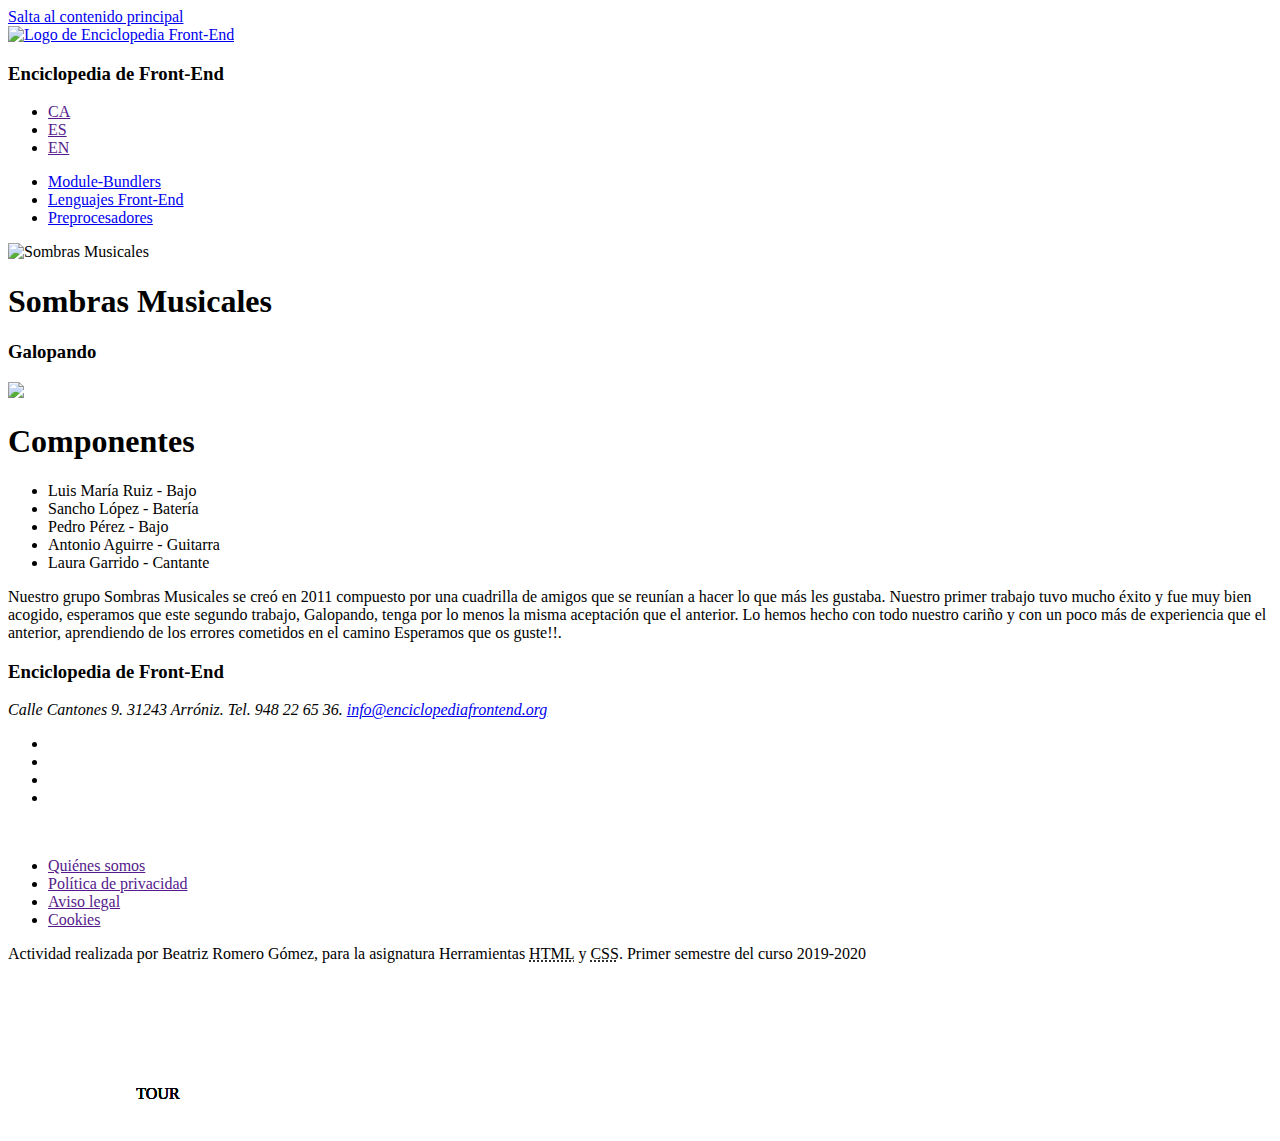
==== index.html @ 87d741da "Tarea DIW7" ====
<!DOCTYPE html>
<html lang="es">

<head>
    <meta charset="utf-8" />
    <meta http-equiv="X-UA-Compatible" content="IE=edge">
    <link rel="icon" type="image/png" href="img/logo_16.png" sizes="16x16">

    <link rel="icon" type="image/png" href="img/logo_32.png" sizes="32x32">

    <link rel="icon" type="image/png" href="img/logo_64.png" sizes="64x64">
    <title>Enciclopedía Front-End</title>
    <meta name="viewport" content="width=device-width, initial-scale=1">

    <link rel="stylesheet" href="https://use.fontawesome.com/releases/v5.5.0/css/all.css"
        integrity="sha384-B4dIYHKNBt8Bc12p+WXckhzcICo0wtJAoU8YZTY5qE0Id1GSseTk6S+L3BlXeVIU" crossorigin="anonymous">    
	<link rel="stylesheet" type="text/css" media="screen" href="css/estilosportada.css" />

</head>

<body>
    <a class="sr" href="#main">Salta al contenido principal</a>

    <header>
        <div class="top">

            <a href="index.html"><img src="img/logo.png" alt="Logo de Enciclopedia Front-End" title="Logo de Enciclopedia Front-End" /></a>
            <h3>Enciclopedia de Front-End</h3>
            <ul>
                <li><a href="">CA</a></li>
                <li><a href="" class="current">ES</a></li>
                <li><a href="">EN</a></li>
            </ul>
        </div>
        <nav>
            <ul>
                <li><a href="module-bounders.html">Module-Bundlers</a></li>
                <li><a href="lenguajes.html">Lenguajes Front-End</a></li>
                <li><a href="preprocesadores.html">Preprocesadores</a></li>
            </ul>
        </nav>
    </header>

   <main>        
		<div class="grid">
            <div class="item1">                
                <!-- imagen que cambiará dependiendo de la resolución de la pantalla -->
				<picture>
					<source srcset="img/GRUPO-DE-MUSICA-big.jpg" media="(min-width: 1024px)" class="ajustada">
					<source srcset="img/GRUPO-DE-MUSICA-medium.jpg" media="(min-width: 640px) and (max-width: 1023px)" class="ajustada">
					<source srcset="img/GRUPO-DE-MUSICA-small.jpg" media="(max-width: 639px)" class="ajustada">
					<img src="img/GRUPO-DE-MUSICA-big.jpg" alt="Sombras Musicales" class="ajustada">
				</picture> 
            </div>
            <div class="item2">
                <h1>Sombras Musicales</h1>
                <h3>Galopando</h3>
            </div>
            <div class="item3">
                <img src="img/Tarea1.gif" />
            </div>
            <div class="item4">
                <h1>Componentes</h1>
                <ul>
                    <li>Luis María Ruiz - Bajo</li>
                    <li>Sancho López - Batería</li>
                    <li>Pedro Pérez - Bajo</li>
                    <li>Antonio Aguirre - Guitarra</li>
                    <li>Laura Garrido - Cantante</li>
                </ul>
            </div>
            <div class="item5">
                <p>Nuestro grupo Sombras Musicales se creó en 2011 compuesto por una cuadrilla de amigos que se reunían a hacer lo que más les gustaba.
                Nuestro primer trabajo tuvo mucho éxito y fue muy bien acogido, esperamos que este segundo trabajo, Galopando, 
                tenga por lo menos la misma aceptación que el anterior. Lo hemos hecho con todo nuestro cariño y con un poco más de experiencia 
                que el anterior, aprendiendo de los errores cometidos en el camino Esperamos que os guste!!.</p>
            </div>
            <div class="item6">
                <h3>Enciclopedia de Front-End</h3>
                <address lang="es">Calle Cantones 9. 31243 Arróniz. Tel. 948 22 65 36. <a href="mailto:info@enciclopedia.org">info@enciclopediafrontend.org</a></address>
                <ul id="lredes">
                    <li><a href=""><span class="fab fa-twitter"></span></a></li>
                    <li><a href=""><span class="fab fa-facebook-f"></span></a></li>
                    <li><a href=""><span class="fab fa-instagram"></span></a></li>
                    <li><a href=""><span class="fab fa-youtube"></span></a></li>
                </ul>
                <br>
                <ul>
                    <li><a href="">Quiénes somos</a></li>
                    <li><a href="">Política de privacidad</a></li>
                    <li><a href="">Aviso legal</a></li>
                    <li><a href="" lang="en">Cookies</a></li>
                </ul>
                <div id="actividad">
                    <p>Actividad realizada por Beatriz Romero Gómez, para la asignatura Herramientas
                    <abbr title="HyperText Markup Language" lang="en"> HTML</abbr>
                    y 
                    <abbr title="Cascading Style Sheets" lang="en">CSS</abbr>. 
                    Primer semestre del curso 2019-2020</p>
                </div>                
            </div>
            <div class="item7">
                <!--<div><a href="#">TOUR</a></div>-->
                <svg>
                    <symbol id="s-text">
                        <text text-anchor="middle" x="50%" y="80%">TOUR</text>
                    </symbol>                
                    <g class = "g-ants">
                        <use xlink:href="#s-text" class="text-copy"></use>
                        <use xlink:href="#s-text" class="text-copy"></use>
                        <use xlink:href="#s-text" class="text-copy"></use>
                        <use xlink:href="#s-text" class="text-copy"></use>
                        <use xlink:href="#s-text" class="text-copy"></use>
                    </g>
                </svg>
            </div>  
		</div>
	</main>    
    <footer></footer>
</body>

</html>
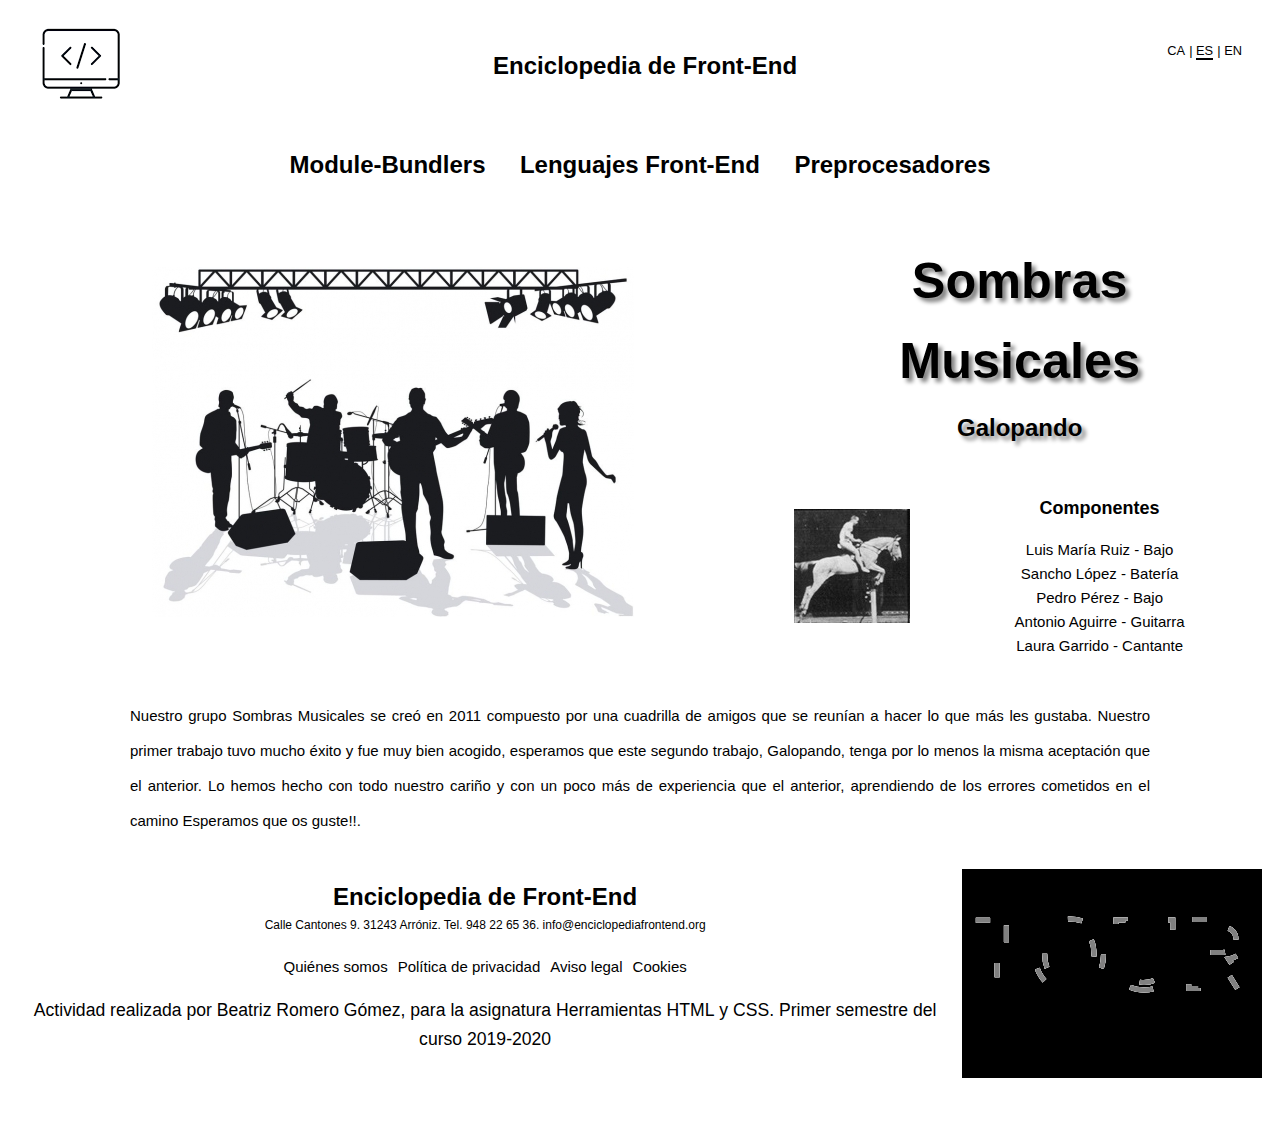
==== commit 9b0f1624: "Add files via upload" ====
--- a/index.html
+++ b/index.html
@@ -23,7 +23,6 @@
 
     <header>
         <div class="top">
-
             <a href="index.html"><img src="img/logo.png" alt="Logo de Enciclopedia Front-End" title="Logo de Enciclopedia Front-End" /></a>
             <h3>Enciclopedia de Front-End</h3>
             <ul>
@@ -57,10 +56,10 @@
                 <h3>Galopando</h3>
             </div>
             <div class="item3">
-                <img src="img/Tarea1.gif" />
+                <img src="img/Tarea1.gif" alt="animación de caballo galopando" />
             </div>
             <div class="item4">
-                <h1>Componentes</h1>
+                <h2>Componentes</h2>
                 <ul>
                     <li>Luis María Ruiz - Bajo</li>
                     <li>Sancho López - Batería</li>
@@ -79,10 +78,10 @@
                 <h3>Enciclopedia de Front-End</h3>
                 <address lang="es">Calle Cantones 9. 31243 Arróniz. Tel. 948 22 65 36. <a href="mailto:info@enciclopedia.org">info@enciclopediafrontend.org</a></address>
                 <ul id="lredes">
-                    <li><a href=""><span class="fab fa-twitter"></span></a></li>
-                    <li><a href=""><span class="fab fa-facebook-f"></span></a></li>
-                    <li><a href=""><span class="fab fa-instagram"></span></a></li>
-                    <li><a href=""><span class="fab fa-youtube"></span></a></li>
+                    <li><a href="#" title="enlace a twitter"><span class="fab fa-twitter"></span></a></li>
+                    <li><a href="#" title="enlace a facebook"><span class="fab fa-facebook-f"></span></a></li>
+                    <li><a href="#" title="enlace a instagram"><span class="fab fa-instagram"></span></a></li>
+                    <li><a href="#" title="enlace a youtube"><span class="fab fa-youtube"></span></a></li>
                 </ul>
                 <br>
                 <ul>
--- a/css/estilosportada.css
+++ b/css/estilosportada.css
@@ -0,0 +1,446 @@
+* {    
+	padding: 0;
+	box-sizing: border-box;
+}
+
+body {
+	font: 400 16px/1.6 'Libre Franklin', sans-serif;
+	color: #000;
+}
+
+h3 {
+	font-size: 1.5rem;
+}
+
+p {
+	font-size: 1.1rem;
+	margin-bottom: 1rem;
+}
+
+a {
+	color:rgba(0, 0, 0, 1);
+	text-decoration: none;
+}
+
+a:hover {
+	color: rgba(213, 25, 25,1);
+}
+
+address {
+	font-style: normal;
+}
+
+abbr {
+	text-decoration: none;
+}
+
+/*Clase para los lectores de pantalla*/
+
+.sr {
+	position:absolute;
+	height:1px;    
+	width:1px;    
+	overflow:hidden;    
+	clip:rect(1px, 1px, 1px, 1px);
+}
+
+/****************************
+Contenedores
+*****************************/
+
+main {
+	width: 100%;
+}
+
+header {
+	width: 100%;
+}
+
+footer {	
+	padding-top: 15px;
+	padding-bottom: 15px;    
+	/*background-color: #000;*/
+	color: #fff;
+	text-align: center;	
+}
+
+.background {
+	background-color: rgba(136, 136, 136, 1);
+}
+
+.container {
+	margin-right: auto;
+	margin-left: auto;
+	padding-right: 15px;
+	padding-left: 15px;
+	width: 100%;
+}
+	
+@media (min-width: 576px) {
+	.container {
+		max-width: 540px;
+	}
+}
+	
+@media (min-width: 768px) {
+	.container {
+		max-width: 720px;
+	}
+}
+	
+@media (min-width: 992px) {
+	.container {
+		max-width: 960px;
+	}
+}
+	
+@media (min-width: 1200px) {
+	.container {
+		max-width: 1140px;
+	}
+}
+
+/**********************************
+Menús de navegació y logo
+***********************************/
+
+/*Menú de navegació principal, menú idiomas,logo, titulo */
+
+nav {
+	text-align: center;
+	font-weight: 600;
+	margin-bottom: 30px;
+}
+
+nav ul {
+	list-style: none;
+	font-size: 1rem;
+}
+
+div.top {
+	display: flex;
+	flex-direction: column-reverse;
+	justify-content: space-between;
+	align-items: center;
+	padding: 15px 30px;
+	text-align: center;
+}
+
+div.top h3:hover {
+	color: rgb(250, 250, 250);
+	transition-duration: 2s;
+}
+
+div.top img {
+	max-width: 100%;	
+}
+
+div.top ul {
+	list-style: none;
+	margin-bottom: 15px;
+}
+
+div.top ul li {
+	display: inline-block;
+	font-size: 0.8rem;
+}
+
+div.top ul li::before {
+	content: " | "; 
+}
+
+div.top ul li:first-child::before {
+	content: ""; 
+}
+
+a.current {
+	border-bottom: 2px solid #000;
+}
+
+@media (min-width: 768px) {
+	nav ul li {
+		display: inline-block;
+		padding-left: 15px;
+		padding-right: 15px;
+		font-size: 1.5rem;
+		font-weight: 700;
+	}
+	nav ul li:first-child {
+		padding-left: 0;
+	}
+	nav ul li:last-child {
+		padding-right: 0;
+	} 
+	div.top {
+		flex-direction: row;
+		align-items: flex-start;
+	}	
+}
+
+a img:hover {
+	filter: grayscale(100%);
+}
+
+p.intro {
+	font-size: 1.3rem;
+	padding: 15px;
+	border-top: 2px solid rgb(213,25,25);
+	border-bottom: 2px solid rgb(213,25,25);
+}
+
+@media (min-width: 42em) and (min-height: 27em) 
+{
+	/****************************
+	CSS del Grid
+	*****************************/		
+	@supports (display:grid) {
+		.grid{
+			display: grid;
+			grid-template-columns: 5fr 1fr 0.1fr 2fr;
+			grid-template-rows: auto;
+			grid-gap: 10px;
+			/*background-color: #2196F3;*/
+			padding: 10px;	
+			height: 100%;
+		}	
+	}
+	
+	/* si el navegador NO soporta display: grid */
+	@supports not (display: grid) {
+	/* entonces aplica estas reglas: */
+		.grid {
+			display: table;
+			padding: 10px;	
+			height: 100%;
+		}
+	}
+
+	.grid > div {
+		/*background-color: rgba(255, 255, 255, 0.8);*/
+		text-align: center;
+		padding: 9px 0;
+		font-size: 12px;
+	} 
+
+	.item1 {
+		align-self: center;
+		align-items: center;
+		grid-row: 1/3;
+	}
+
+	.item2 {		
+		grid-column: 2/5;
+		align-items: center;
+	}
+	
+	.item2 h1{	
+		font-size: calc(1em + 3vw);
+		margin: 0.15em;
+		text-shadow: 4px 4px 4px gray;
+	}
+	
+	.item2 h3{	    
+		margin: 0.15em;
+		text-shadow: 4px 4px 4px gray;
+	}
+
+	.item3{	    
+		align-self: center;	
+	}
+
+	.item4 {
+		grid-column: 3/5;
+	}
+
+	.item4 h1{
+		margin: auto;
+	}
+
+	.item4 ul{
+		margin: auto;
+	}
+
+	.item5 {
+		grid-column: 1/5;			
+		margin: 1em;			
+	}
+
+	.item5 p{
+		font-size: 15px!important;
+		line-height: 35px;			
+		margin:0px 100px 0px 100px;
+		text-align: justify;
+	}
+
+	.item6 {
+		grid-column: 1/4;
+	}
+
+	.item6 h3
+	{
+		padding: 0px;	
+		margin-top: 0px;
+		margin-bottom: 0px;	
+	}
+
+	.item6 ul
+	{		
+		display: inline-flex;
+		margin-top: 0px;
+		margin-bottom: 0px;
+		column-gap: 10px;	
+	}
+
+	.item7{
+		padding: 0px!important;
+		height: 100%;
+		background-color: black;
+	}
+
+	.item7 div{
+		height: inherit;
+		display: flex;
+		align-items: center;
+		justify-content: center;
+		/*font-size: 84px;
+		color: white;*/
+		background-color: black;
+		text-shadow: 4px 4px 4px grey;
+	}
+
+	ul{
+		list-style-type:  none;
+		font-size: 15px;
+	}
+}
+
+svg {
+    display: block;
+    font: 100px 'Libre Franklin', sans-serif;
+    width: 100%;
+}
+
+.text-copy {
+    fill: none;
+    stroke: white;
+    stroke-dasharray: 6% 29%;
+    stroke-width: 5px;
+    stroke-dashoffset: 0%;
+    animation: stroke-offset 5.5s infinite linear;
+}
+
+.text-copy:nth-child(1){
+	stroke: #242424;
+	animation-delay: -1;
+}
+
+.text-copy:nth-child(2){
+	stroke: #504e4f;
+	animation-delay: -2s;
+}
+
+.text-copy:nth-child(3){
+	stroke: white;
+	animation-delay: -3s;
+}
+
+.text-copy:nth-child(4){
+	stroke: white;
+	animation-delay: -4s;
+}
+
+.text-copy:nth-child(5){
+	stroke: gray;
+	animation-delay: -5s;
+}
+
+@keyframes stroke-offset{
+	100% {stroke-dashoffset: -35%;}
+}
+
+@media (max-width: 576px) {
+	.item1, .item2, .item3, .item4, .item5, .item6, .item7 {
+		text-align: center;
+	}
+
+	svg {		
+		font: 50px 'Libre Franklin', sans-serif;		
+	}	
+
+}
+
+  
+@media (max-width: 768px) {
+	
+	.item1, .item2, .item3, .item4, .item5, .item6, .item7 {
+		text-align: center;
+	}
+
+	#lredes{
+		list-style-type:  none;
+		display: inline-flex;
+		padding-left: 10px;
+	}
+	#lredes li{	
+		padding-left: 10px;
+		padding-right: 10px;
+	}
+
+	.item5{
+		margin-top: 1rem;
+	}
+
+	.item5 p{
+		font-size: 15px!important;
+		line-height: 25px;
+		margin:0px 20px 0px 20px;
+		text-align: justify;
+	}
+
+	.item7{
+		padding: 0px!important;
+		height: 100%;
+		background-color: black;
+	}
+
+	.item7 div{
+		height: inherit;
+		display: flex;
+		align-items: center;
+		justify-content: center;
+		font-size: 44px;
+		color: white;
+		background-color: black;
+		text-shadow: 4px 4px 4px grey;
+	}
+
+	#actividad p{
+		font-size: 0.9em;
+	}
+
+	svg {		
+		font: 50px 'Libre Franklin', sans-serif;		
+	}
+
+	svg text{
+		transform: translateY(-30px);
+	}
+}
+  
+@media (max-width: 992px) {
+	svg {		
+		font: 50px 'Libre Franklin', sans-serif;		
+	}
+	svg text{
+		transform: translateY(-30px);
+	}
+}
+  
+@media (max-width: 1200px) {
+	svg {		
+		font: 50px 'Libre Franklin', sans-serif;		
+	}
+	svg text{
+		transform: translateY(-10px);
+	}
+}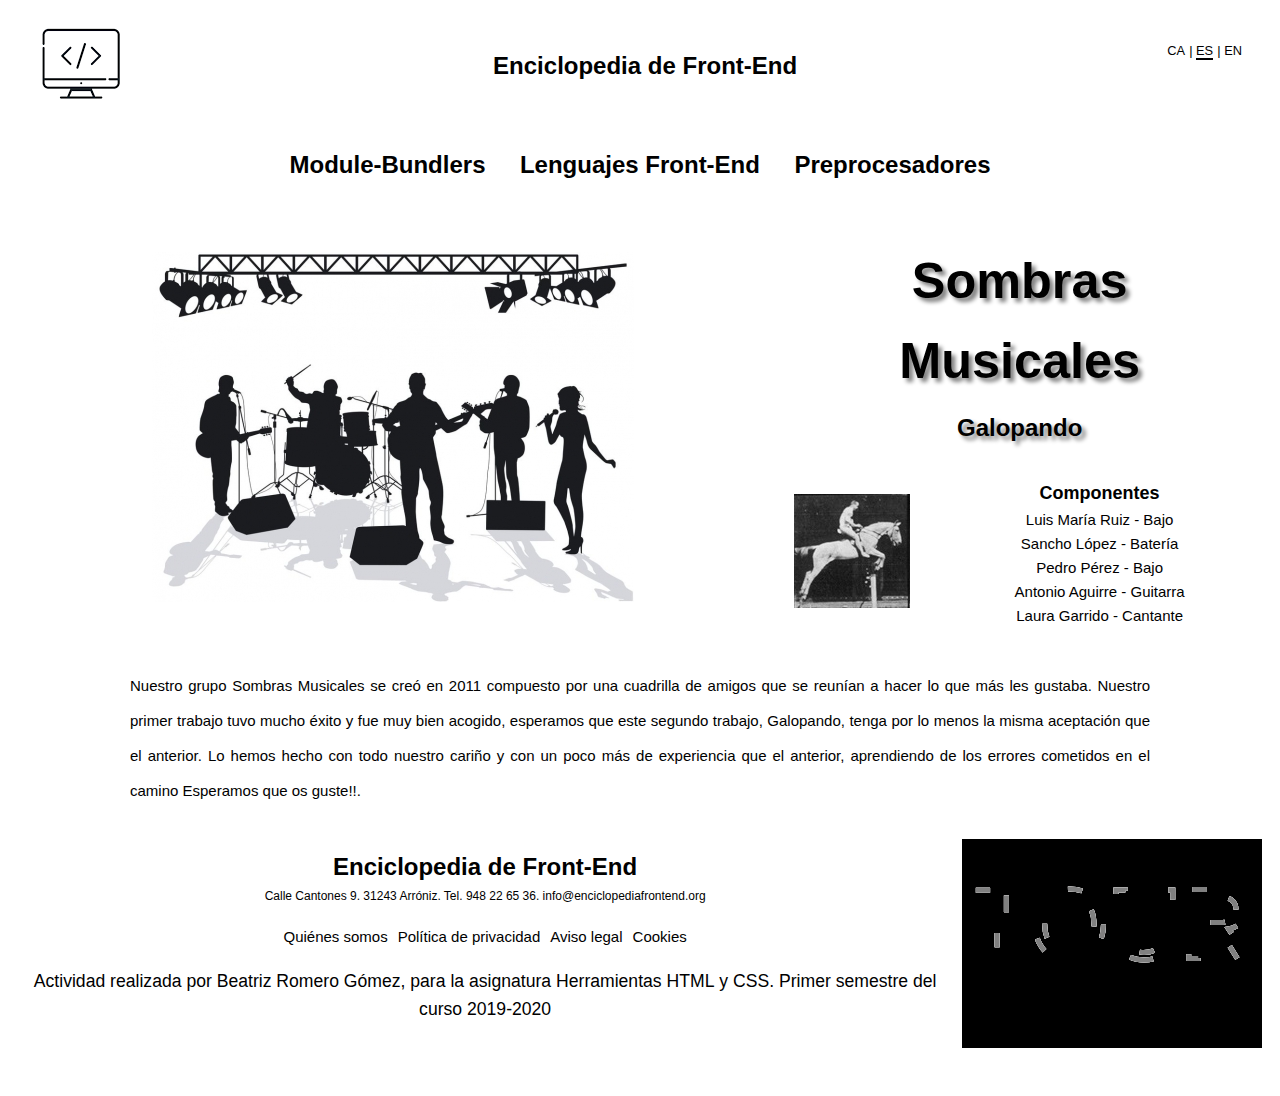
==== commit f9abae80: "Add files via upload" ====
--- a/index.html
+++ b/index.html
@@ -52,7 +52,7 @@
 				</picture> 
             </div>
             <div class="item2">
-                <h1>Sombras Musicales</h1>
+                <h2>Sombras Musicales</h2>
                 <h3>Galopando</h3>
             </div>
             <div class="item3">
--- a/css/estilosportada.css
+++ b/css/estilosportada.css
@@ -233,7 +233,7 @@
 		align-items: center;
 	}
 	
-	.item2 h1{	
+	.item2 h2{	
 		font-size: calc(1em + 3vw);
 		margin: 0.15em;
 		text-shadow: 4px 4px 4px gray;
@@ -252,7 +252,7 @@
 		grid-column: 3/5;
 	}
 
-	.item4 h1{
+	.item4 h2{
 		margin: auto;
 	}
 
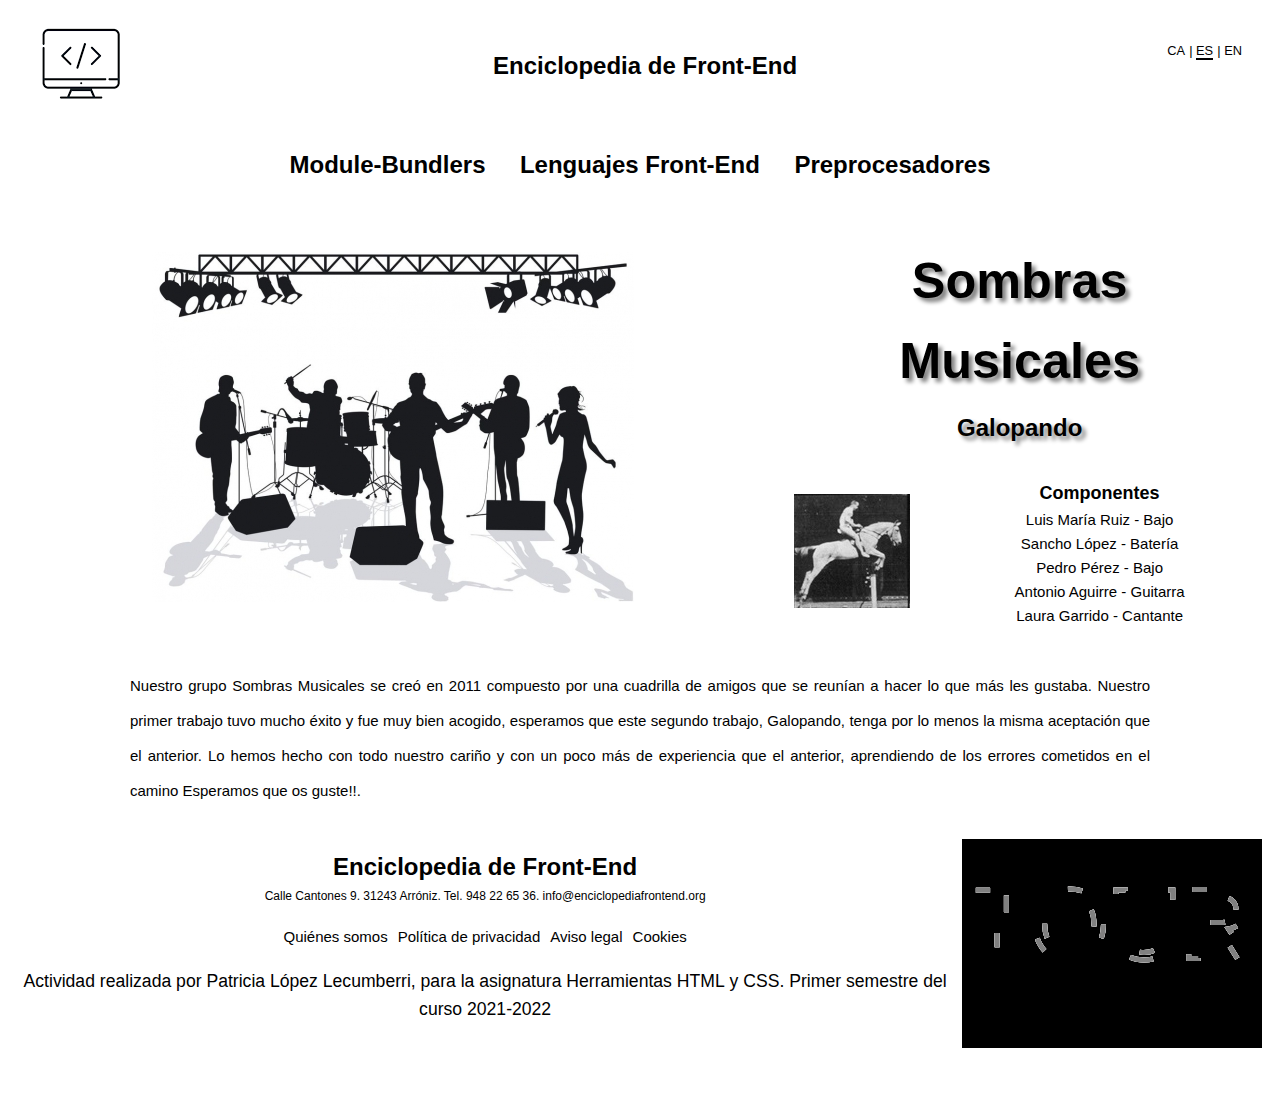
==== commit 3813e92e: "Add files via upload" ====
--- a/index.html
+++ b/index.html
@@ -26,9 +26,9 @@
             <a href="index.html"><img src="img/logo.png" alt="Logo de Enciclopedia Front-End" title="Logo de Enciclopedia Front-End" /></a>
             <h3>Enciclopedia de Front-End</h3>
             <ul>
-                <li><a href="">CA</a></li>
-                <li><a href="" class="current">ES</a></li>
-                <li><a href="">EN</a></li>
+                <li><a href="#" title="catalán">CA</a></li>
+                <li><a href="#" title="español" class="current">ES</a></li>
+                <li><a href="#" title="inglés">EN</a></li>
             </ul>
         </div>
         <nav>
@@ -45,10 +45,10 @@
             <div class="item1">                
                 <!-- imagen que cambiará dependiendo de la resolución de la pantalla -->
 				<picture>
-					<source srcset="img/GRUPO-DE-MUSICA-big.jpg" media="(min-width: 1024px)" class="ajustada">
-					<source srcset="img/GRUPO-DE-MUSICA-medium.jpg" media="(min-width: 640px) and (max-width: 1023px)" class="ajustada">
-					<source srcset="img/GRUPO-DE-MUSICA-small.jpg" media="(max-width: 639px)" class="ajustada">
-					<img src="img/GRUPO-DE-MUSICA-big.jpg" alt="Sombras Musicales" class="ajustada">
+					<source srcset="img/GRUPO-DE-MUSICA-big.jpg" media="(min-width: 1024px)">
+					<source srcset="img/GRUPO-DE-MUSICA-medium.jpg" media="(min-width: 640px) and (max-width: 1023px)">
+					<source srcset="img/GRUPO-DE-MUSICA-small.jpg" media="(max-width: 639px)">
+					<img src="img/GRUPO-DE-MUSICA-big.jpg" alt="Sombras Musicales">
 				</picture> 
             </div>
             <div class="item2">
@@ -85,21 +85,20 @@
                 </ul>
                 <br>
                 <ul>
-                    <li><a href="">Quiénes somos</a></li>
-                    <li><a href="">Política de privacidad</a></li>
-                    <li><a href="">Aviso legal</a></li>
-                    <li><a href="" lang="en">Cookies</a></li>
+                    <li><a href="#" title="enlace a quienes somos">Quiénes somos</a></li>
+                    <li><a href="#" title="enlace a Plotica Provacidad">Política de privacidad</a></li>
+                    <li><a href="#" title="enlace a aviso legal">Aviso legal</a></li>
+                    <li><a href="#" title="enlace a cookies" lang="es">Cookies</a></li>
                 </ul>
                 <div id="actividad">
-                    <p>Actividad realizada por Beatriz Romero Gómez, para la asignatura Herramientas
+                    <p>Actividad realizada por Patricia López Lecumberri, para la asignatura Herramientas
                     <abbr title="HyperText Markup Language" lang="en"> HTML</abbr>
                     y 
                     <abbr title="Cascading Style Sheets" lang="en">CSS</abbr>. 
-                    Primer semestre del curso 2019-2020</p>
+                    Primer semestre del curso 2021-2022</p>
                 </div>                
             </div>
-            <div class="item7">
-                <!--<div><a href="#">TOUR</a></div>-->
+            <div class="item7">              
                 <svg>
                     <symbol id="s-text">
                         <text text-anchor="middle" x="50%" y="80%">TOUR</text>
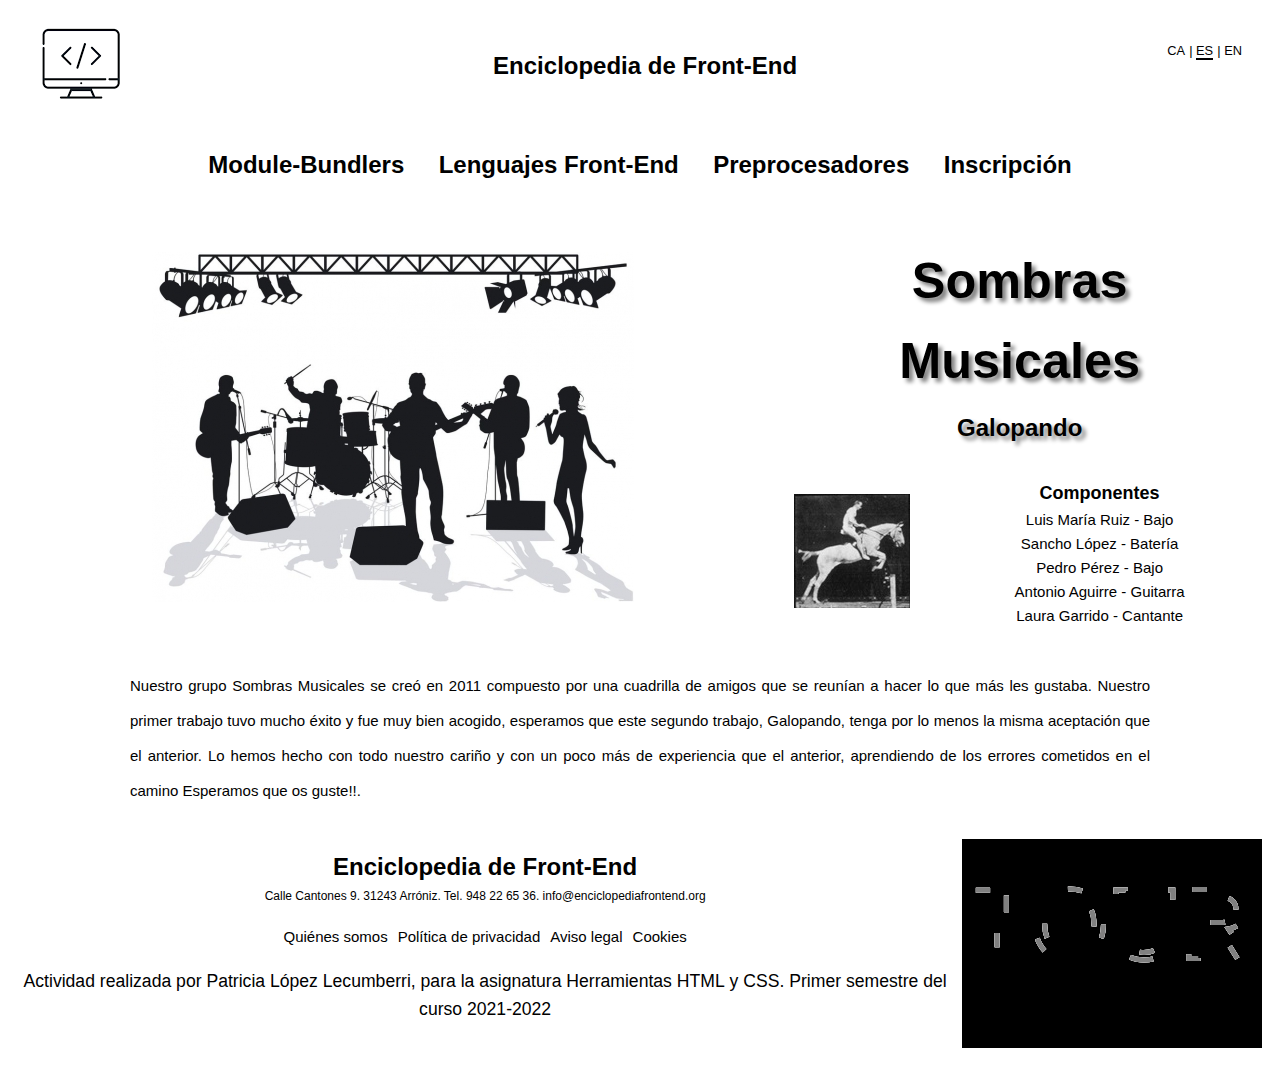
==== commit 6decde92: "Update index.html" ====
--- a/index.html
+++ b/index.html
@@ -36,6 +36,7 @@
                 <li><a href="module-bounders.html">Module-Bundlers</a></li>
                 <li><a href="lenguajes.html">Lenguajes Front-End</a></li>
                 <li><a href="preprocesadores.html">Preprocesadores</a></li>
+		<li><a href="inscripcion.html">Inscripción</a></li>
             </ul>
         </nav>
     </header>
@@ -117,4 +118,4 @@
     <footer></footer>
 </body>
 
-</html>+</html>
--- a/css/estilosportada.css
+++ b/css/estilosportada.css
@@ -56,18 +56,6 @@
 	width: 100%;
 }
 
-footer {	
-	padding-top: 15px;
-	padding-bottom: 15px;    
-	/*background-color: #000;*/
-	color: #fff;
-	text-align: center;	
-}
-
-.background {
-	background-color: rgba(136, 136, 136, 1);
-}
-
 .container {
 	margin-right: auto;
 	margin-left: auto;
@@ -76,6 +64,7 @@
 	width: 100%;
 }
 	
+/* Modificacion del ancho de la clase container para los diferentes dispositivos */
 @media (min-width: 576px) {
 	.container {
 		max-width: 540px;
@@ -101,7 +90,7 @@
 }
 
 /**********************************
-Menús de navegació y logo
+Menús de navegación y logo
 ***********************************/
 
 /*Menú de navegació principal, menú idiomas,logo, titulo */
@@ -157,6 +146,7 @@
 	border-bottom: 2px solid #000;
 }
 
+/* Modificacion del menú para los diferentes dispositivos */
 @media (min-width: 768px) {
 	nav ul li {
 		display: inline-block;
@@ -179,13 +169,6 @@
 
 a img:hover {
 	filter: grayscale(100%);
-}
-
-p.intro {
-	font-size: 1.3rem;
-	padding: 15px;
-	border-top: 2px solid rgb(213,25,25);
-	border-bottom: 2px solid rgb(213,25,25);
 }
 
 @media (min-width: 42em) and (min-height: 27em) 
@@ -196,10 +179,9 @@
 	@supports (display:grid) {
 		.grid{
 			display: grid;
-			grid-template-columns: 5fr 1fr 0.1fr 2fr;
-			grid-template-rows: auto;
-			grid-gap: 10px;
-			/*background-color: #2196F3;*/
+			grid-template-columns: 5fr 1fr 0.1fr 2fr; /* cuatro columnas */
+			grid-template-rows: auto;				  /* filas de tamaño automático */
+			grid-gap: 10px;			
 			padding: 10px;	
 			height: 100%;
 		}	
@@ -215,56 +197,65 @@
 		}
 	}
 
-	.grid > div {
-		/*background-color: rgba(255, 255, 255, 0.8);*/
+	.grid > div {		
 		text-align: center;
 		padding: 9px 0;
 		font-size: 12px;
 	} 
 
+	/* imagen del grupo centrada y ocupa la primera y segunda fila */
 	.item1 {
 		align-self: center;
 		align-items: center;
 		grid-row: 1/3;
 	}
 
+	/* nombre del grupo y título del album centrado y ocupa de la segunda a la cuarta columna */
 	.item2 {		
 		grid-column: 2/5;
 		align-items: center;
 	}
 	
+	/* fuente del nombre del grupo y efecto de sombra */
 	.item2 h2{	
 		font-size: calc(1em + 3vw);
 		margin: 0.15em;
 		text-shadow: 4px 4px 4px gray;
 	}
 	
+	/* titulo del album y efecto de sombra */
 	.item2 h3{	    
 		margin: 0.15em;
 		text-shadow: 4px 4px 4px gray;
 	}
 
+	/* alineación para el gif animado */
 	.item3{	    
 		align-self: center;	
 	}
 
+	/* componentes del grupo ocupa de la tercera y la cuarta columna */
 	.item4 {
 		grid-column: 3/5;
 	}
 
+	/* margen para el titulo de componentes */
 	.item4 h2{
 		margin: auto;
 	}
 
+	/* margen para la lista de componentes del grupo */
 	.item4 ul{
 		margin: auto;
 	}
 
+	/* texto de presentación del grupo que ocupa de la primera a la cuarta columna */
 	.item5 {
 		grid-column: 1/5;			
 		margin: 1em;			
 	}
 
+	/* formato del texto de presentación del grupo */
 	.item5 p{
 		font-size: 15px!important;
 		line-height: 35px;			
@@ -272,10 +263,12 @@
 		text-align: justify;
 	}
 
+	/* pie del sitio web ocupa de la primera a la tercera columna */
 	.item6 {
 		grid-column: 1/4;
 	}
 
+	/* formato del titulo del pie del sitio web */
 	.item6 h3
 	{
 		padding: 0px;	
@@ -283,6 +276,7 @@
 		margin-bottom: 0px;	
 	}
 
+	/* formato de las listas del pie del sitio web */
 	.item6 ul
 	{		
 		display: inline-flex;
@@ -291,6 +285,7 @@
 		column-gap: 10px;	
 	}
 
+	/* formato del apartado de tour */
 	.item7{
 		padding: 0px!important;
 		height: 100%;
@@ -308,12 +303,15 @@
 		text-shadow: 4px 4px 4px grey;
 	}
 
+	/* Estilos para las listas, sin simbolo y a fuente 15 */
 	ul{
 		list-style-type:  none;
 		font-size: 15px;
 	}
 }
 
+/* CSS para la animación del apartado TOUR */
+/* basado en https://codepen.io/ClaireLarsen/pen/XmVyVX */
 svg {
     display: block;
     font: 100px 'Libre Franklin', sans-serif;
@@ -358,6 +356,7 @@
 	100% {stroke-dashoffset: -35%;}
 }
 
+/* centrado de los elementos en caso de dispositivos móviles y cambio de fuente */
 @media (max-width: 576px) {
 	.item1, .item2, .item3, .item4, .item5, .item6, .item7 {
 		text-align: center;
@@ -369,7 +368,7 @@
 
 }
 
-  
+/* centrado, cambio de fuentes, margenes, espaciados, etc en caso de dispositivos móviles */  
 @media (max-width: 768px) {
 	
 	.item1, .item2, .item3, .item4, .item5, .item6, .item7 {
@@ -381,6 +380,7 @@
 		display: inline-flex;
 		padding-left: 10px;
 	}
+
 	#lredes li{	
 		padding-left: 10px;
 		padding-right: 10px;
@@ -426,7 +426,8 @@
 		transform: translateY(-30px);
 	}
 }
-  
+
+/* cambio de fuente y de posicion de TOUR en caso de dispositivos móviles */
 @media (max-width: 992px) {
 	svg {		
 		font: 50px 'Libre Franklin', sans-serif;		
@@ -436,6 +437,7 @@
 	}
 }
   
+/* cambio de fuente y de posicion de TOUR en caso de dispositivos móviles */
 @media (max-width: 1200px) {
 	svg {		
 		font: 50px 'Libre Franklin', sans-serif;		
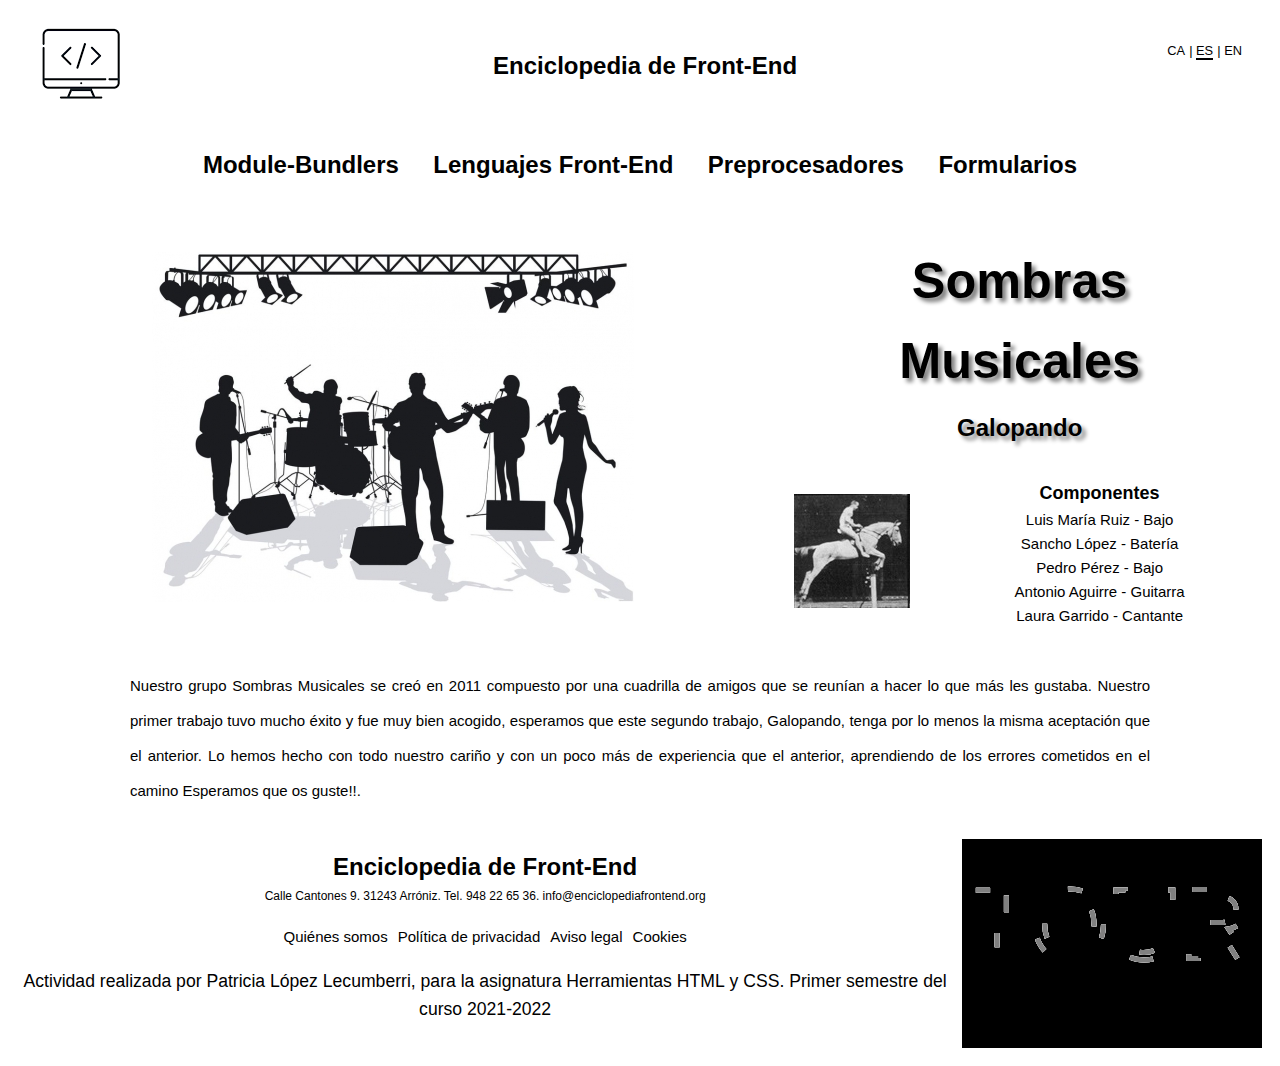
==== commit 39c367c9: "Add files via upload" ====
--- a/index.html
+++ b/index.html
@@ -36,7 +36,7 @@
                 <li><a href="module-bounders.html">Module-Bundlers</a></li>
                 <li><a href="lenguajes.html">Lenguajes Front-End</a></li>
                 <li><a href="preprocesadores.html">Preprocesadores</a></li>
-		<li><a href="inscripcion.html">Inscripción</a></li>
+                <li><a href="inscripcion.html">Formularios</a></li>
             </ul>
         </nav>
     </header>
@@ -118,4 +118,4 @@
     <footer></footer>
 </body>
 
-</html>
+</html>